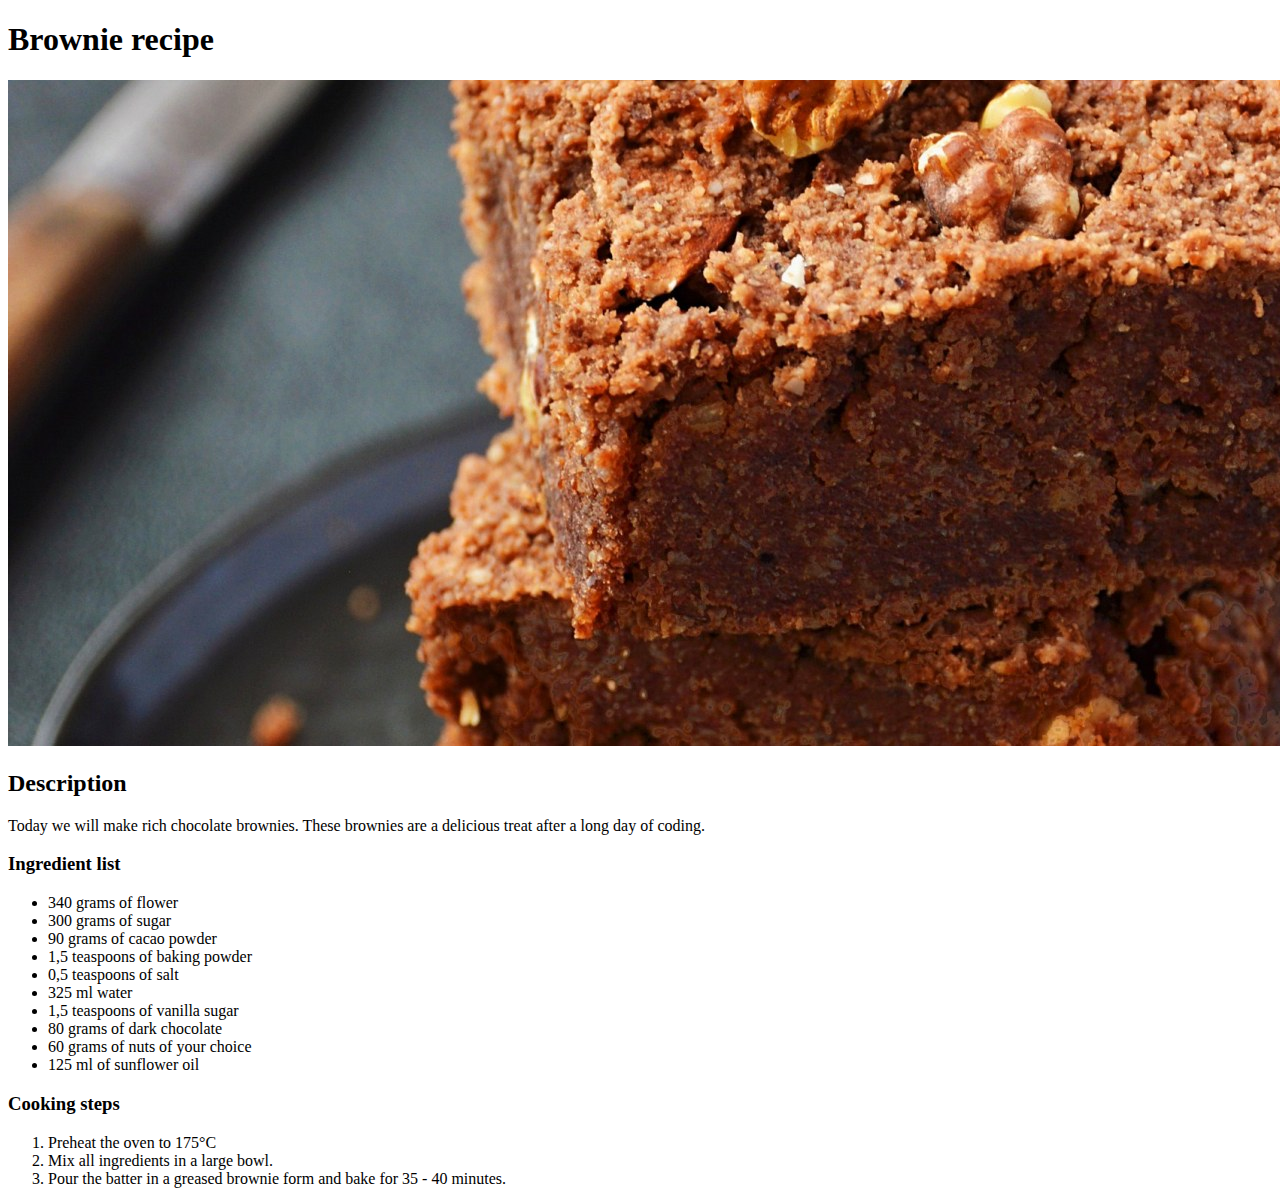
==== recipes/brownie.html @ 86b84436 "Add two more recipes" ====
<!DOCTYPE html>
<html lang="en">
<head>
    <meta charset="UTF-8">
    <meta name="viewport" content="width=device-width, initial-scale=1.0">
    <title>Document</title>
</head>
<body>
    <h1>Brownie recipe</h1>
    <img src="brownie.jpg" alt="This is a picture of our finished brownie">
    <h2>Description</h2>
    <p>Today we will make rich chocolate brownies. These brownies are a delicious treat after a long day of coding.</p>
    <h3>Ingredient list</h3>
    <ul>
        <li>340 grams of flower</li>
        <li>300 grams of sugar</li>
        <li>90 grams of cacao powder</li>
        <li>1,5 teaspoons of baking powder</li>
        <li>0,5 teaspoons of salt</li>
        <li>325 ml water</li>
        <li>1,5 teaspoons of vanilla sugar</li>
        <li>80 grams of dark chocolate</li>
        <li>60 grams of nuts of your choice</li>
        <li>125 ml of sunflower oil</li>
    
    </ul>
    <h3>Cooking steps</h3>
    <ol>
        <li>Preheat the oven to 175°C</li>
        <li>Mix all ingredients in a large bowl.</li>
        <li>Pour the batter in a greased brownie form and bake for 35 - 40 minutes. </li>


    </ol>
</body>
</html>
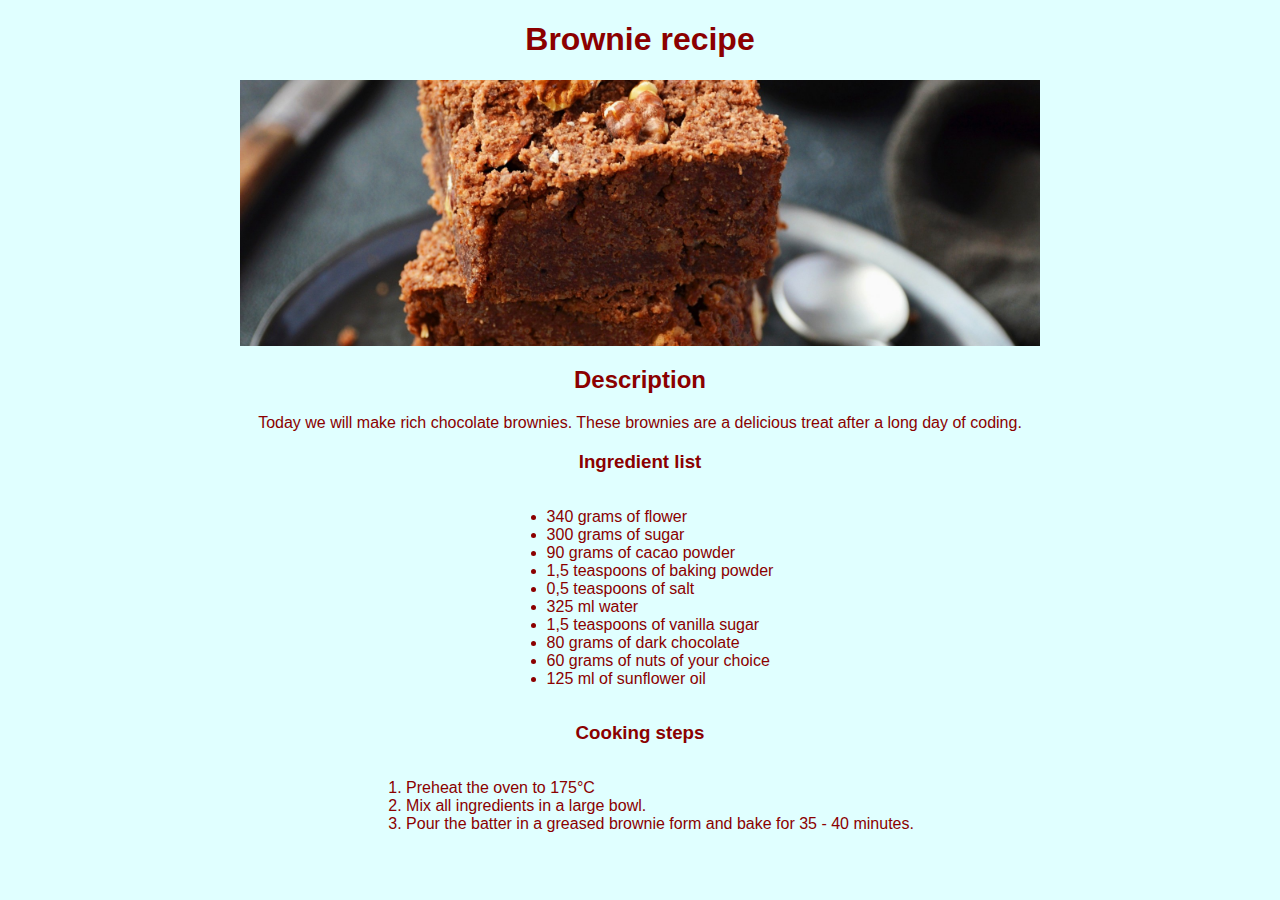
==== commit efc0ffa0: "Add css to recipes" ====
--- a/recipes/brownie.html
+++ b/recipes/brownie.html
@@ -4,6 +4,7 @@
     <meta charset="UTF-8">
     <meta name="viewport" content="width=device-width, initial-scale=1.0">
     <title>Document</title>
+    <link rel="stylesheet" href="style.css">
 </head>
 <body>
     <h1>Brownie recipe</h1>
--- a/recipes/style.css
+++ b/recipes/style.css
@@ -0,0 +1,28 @@
+body{
+    background-color: lightcyan;
+ font-family: 'Franklin Gothic Medium', 'Arial Narrow', Arial, sans-serif;   
+ color: darkred;
+ text-align: center;
+}
+h1 {
+    text-align: center;
+    font-weight: bold;
+}
+
+img{
+    display: block;
+    margin-left: auto;
+    margin-right: auto;
+    width: 800px;
+    height: auto;
+}
+
+ul {
+    display: inline-block;
+    text-align: left;
+}
+
+ol {
+    display: inline-block;
+    text-align: left;
+}
